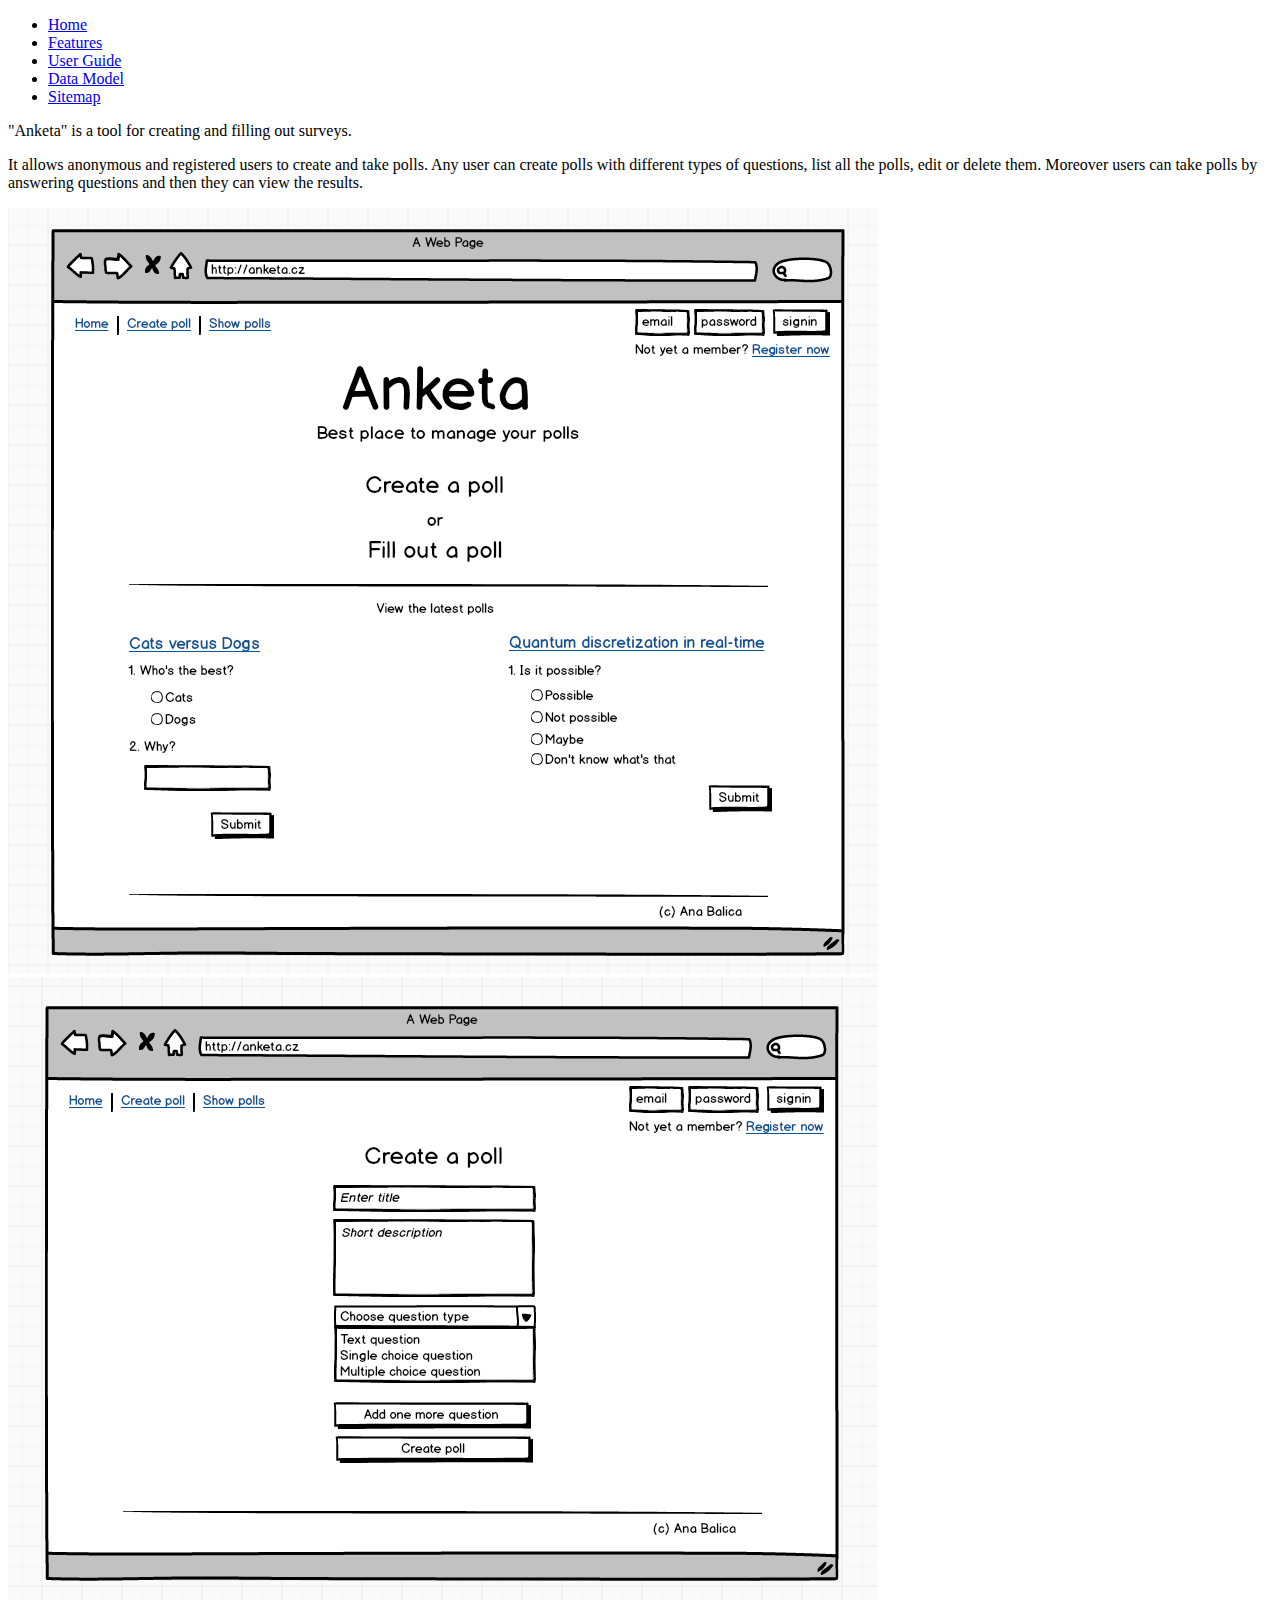
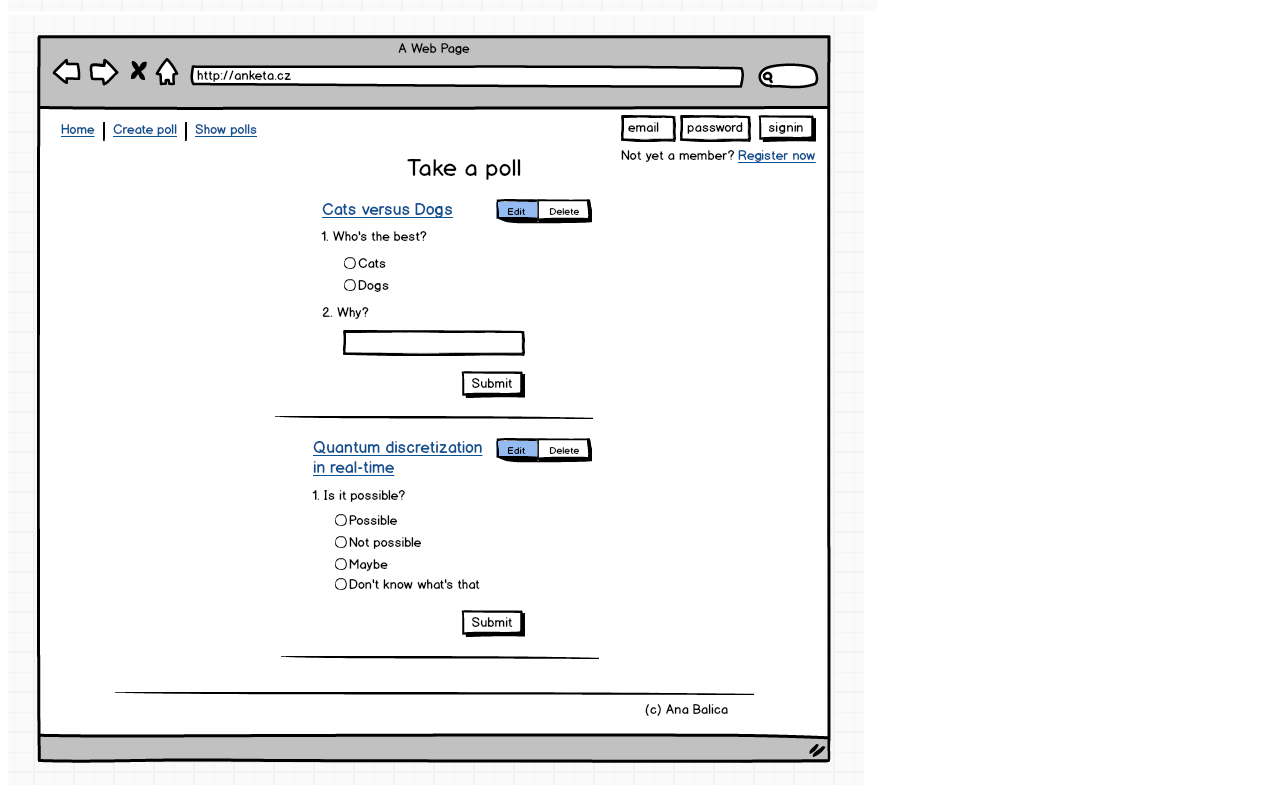
==== description/index.html @ c642bb09 "index page of the description" ====
<!DOCTYPE html>
<html>
<head>
	<meta charset="UTF-8">
	<title>Anketa - Home page</title>
</head>
<body>
	<div id="header">
		<ul>
			<li><a href="index.html" class="active">Home</a></li>
			<li><a href="features.html">Features</a></li>
			<li><a href="user_guide.html">User Guide</a></li>
			<li><a href="data_model.html">Data Model</a></li>
			<li><a href="sitemap.html">Sitemap</a></li>
		</ul>
	</div>
	<div id="main">
		<div class="description">
			<p>"Anketa" is a tool for creating and filling out surveys.</p>
			<p>It allows anonymous and registered users to create and take polls. Any 
			user can create polls with different types of questions, list all the polls,
			edit or delete them. Moreover users can take polls by answering questions 
			and then they can view the results.</p>
		</div>
		<div class="screenshots">
			<img src="img/main.png" alt="Front page">
			<img src="img/create_poll.png" alt="Create poll page">
			<img src="img/view_polls.png" alt="View and take polls page">
		</div>
	</div>
</body>
</html>
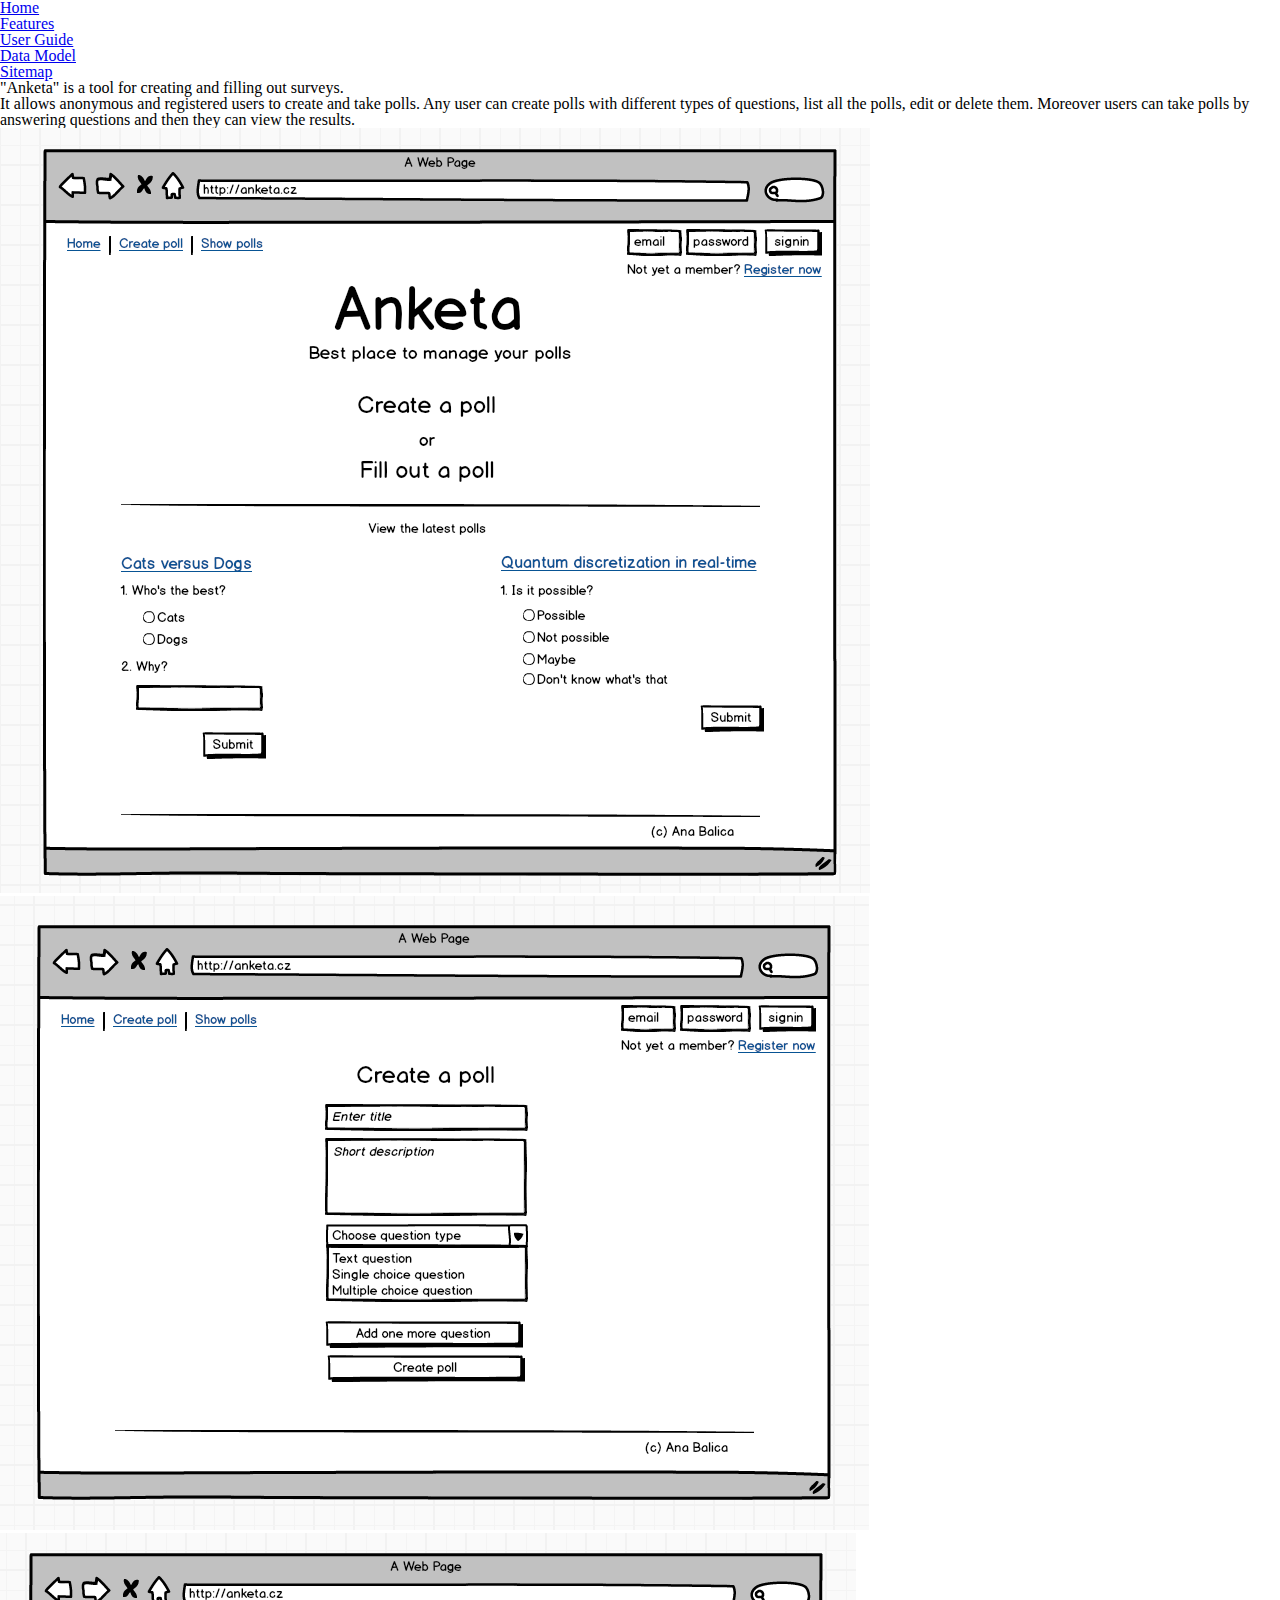
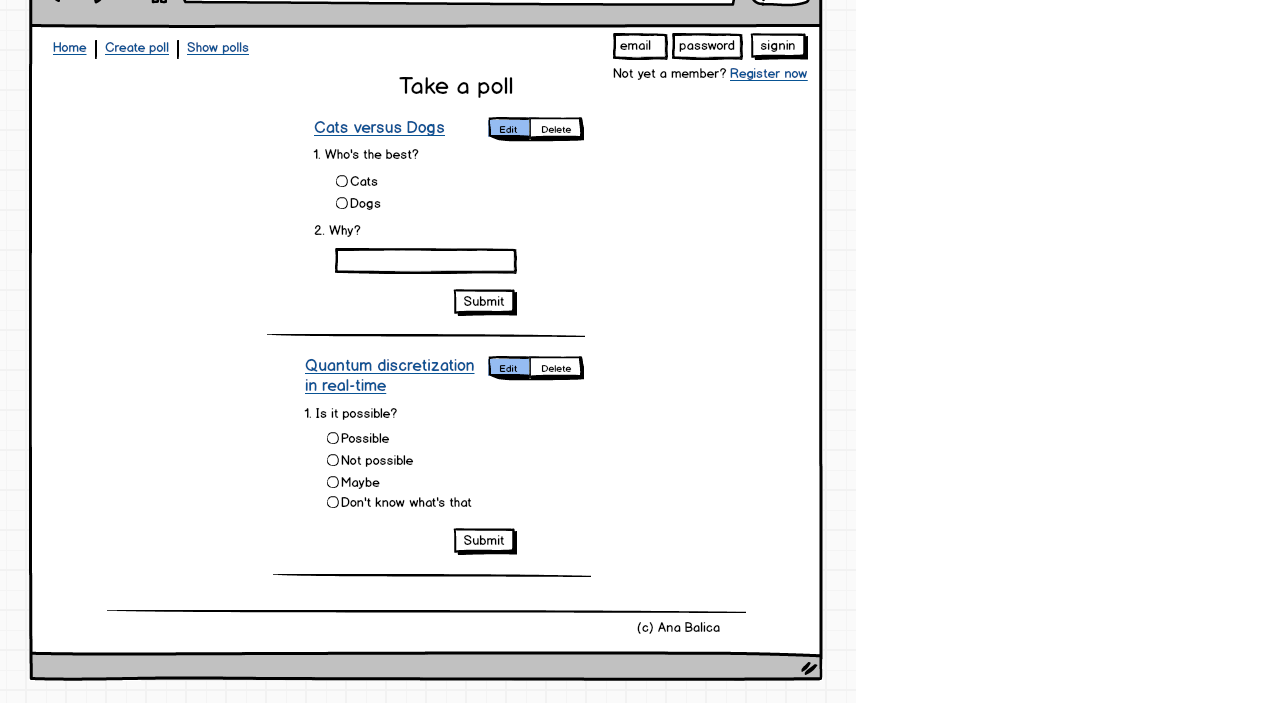
==== commit 4e4c1484: "add reset and style (empty) css" ====
--- a/description/index.html
+++ b/description/index.html
@@ -2,6 +2,9 @@
 <html>
 <head>
 	<meta charset="UTF-8">
+	<link href="http://fonts.googleapis.com/css?family=Open+Sans:400,600&amp;subset=latin,cyrillic-ext,latin-ext" rel="stylesheet" type="text/css">
+	<link rel="stylesheet" href="css/reset.css">
+	<link rel="stylesheet" href="css/style.css">
 	<title>Anketa - Home page</title>
 </head>
 <body>
@@ -11,7 +14,7 @@
 			<li><a href="features.html">Features</a></li>
 			<li><a href="user_guide.html">User Guide</a></li>
 			<li><a href="data_model.html">Data Model</a></li>
-			<li><a href="sitemap.html">Sitemap</a></li>
+			<li><a href="sitemap.xml">Sitemap</a></li>
 		</ul>
 	</div>
 	<div id="main">
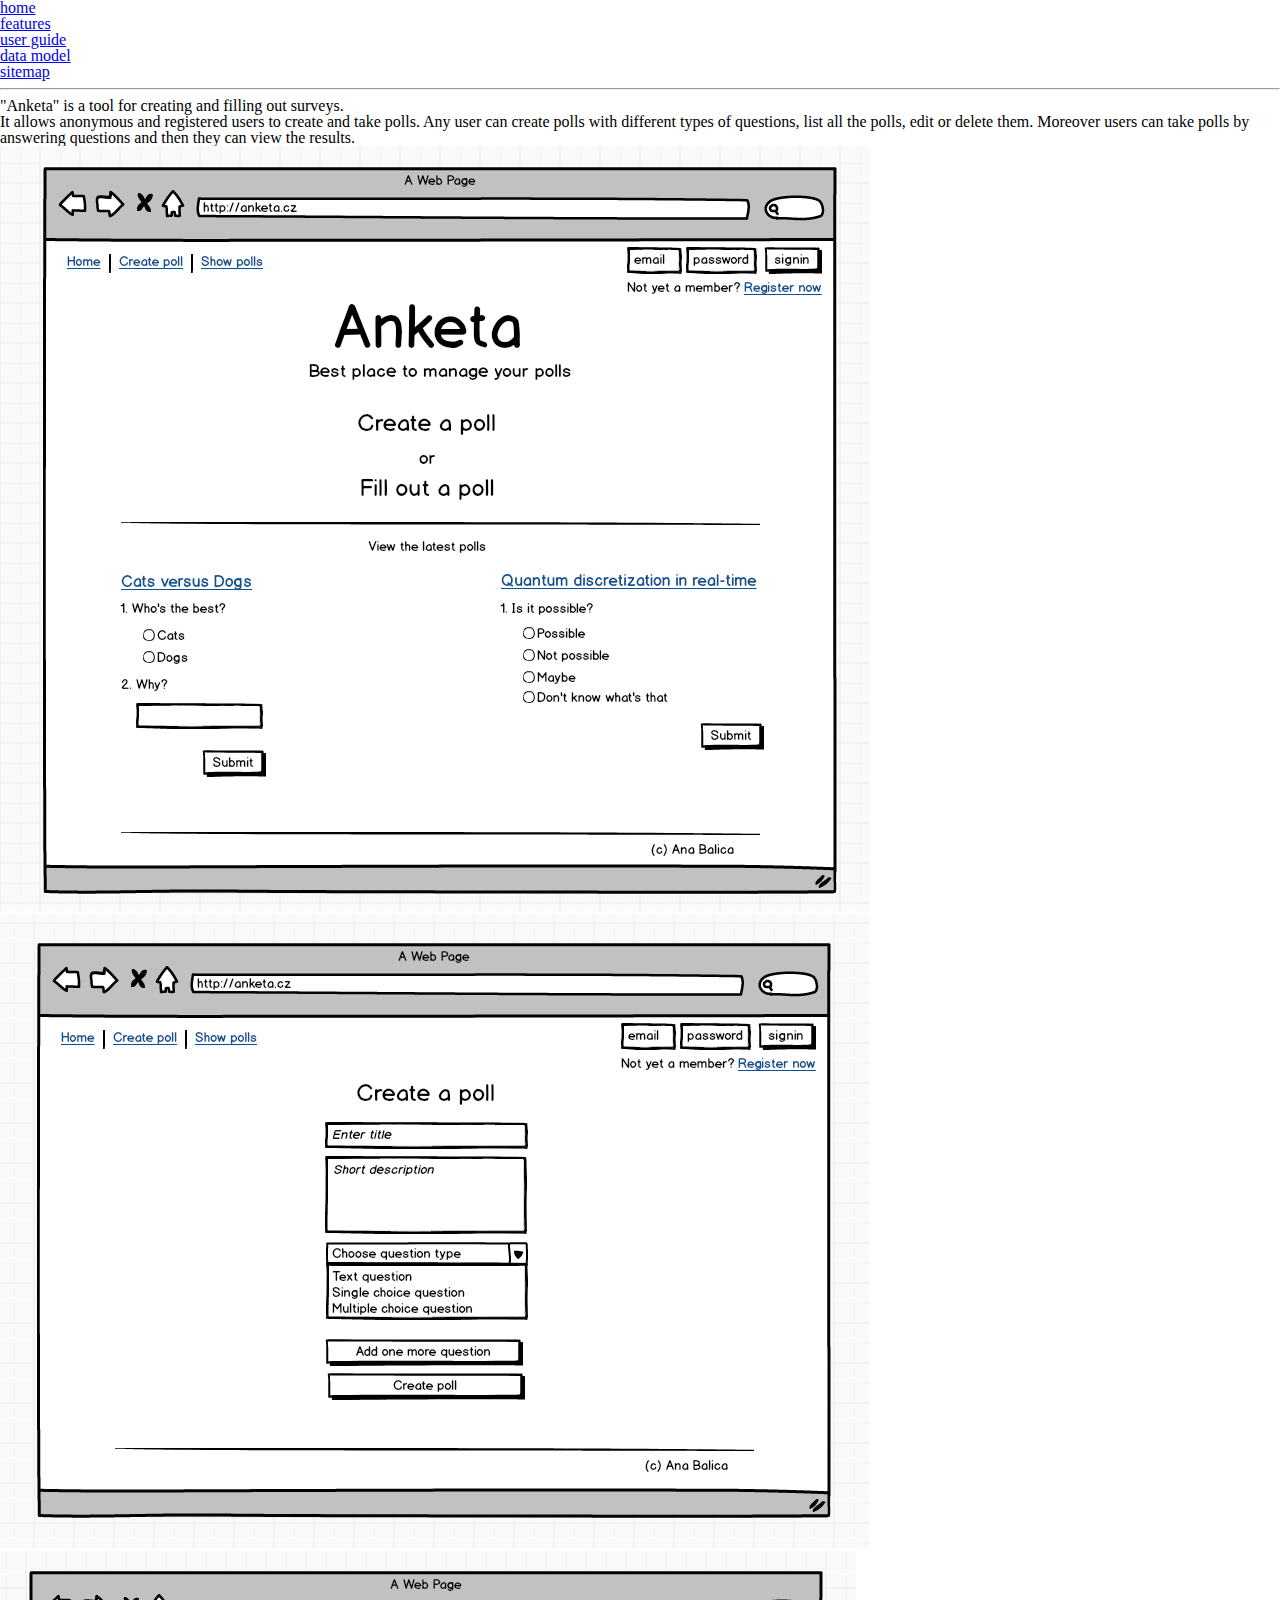
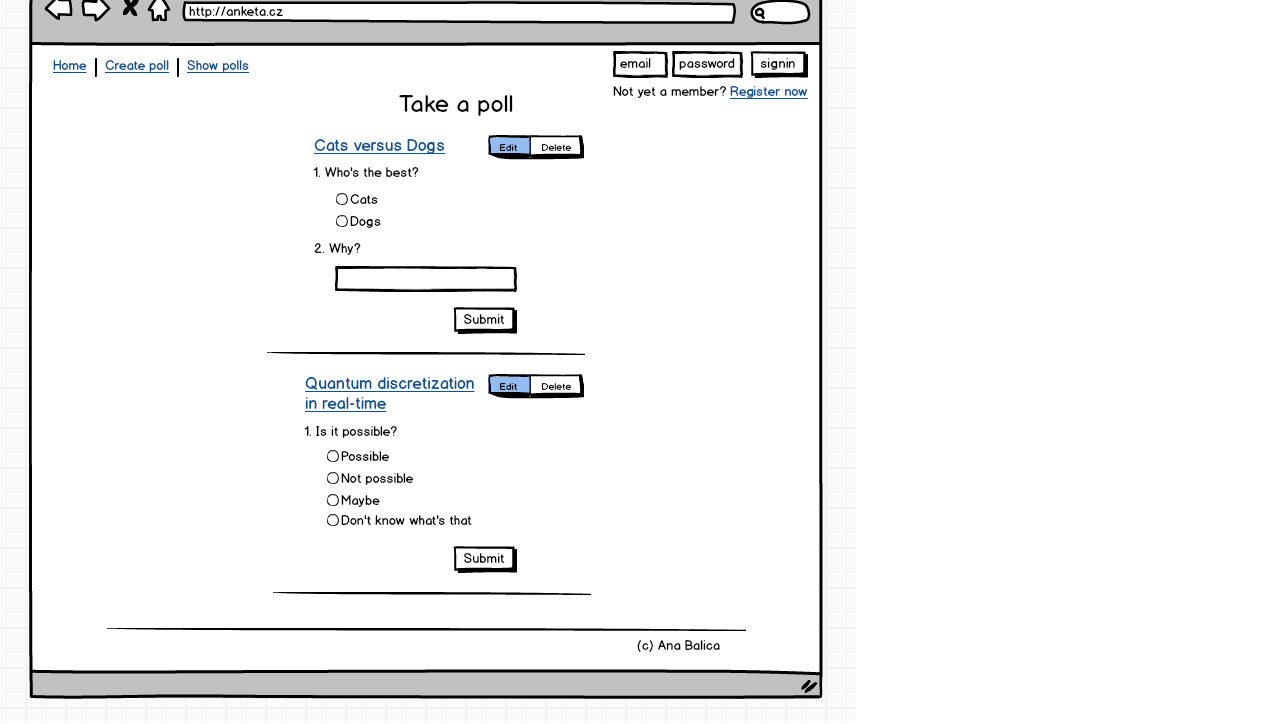
==== commit 41e11580: "update navigation bar" ====
--- a/description/index.html
+++ b/description/index.html
@@ -10,13 +10,14 @@
 <body>
 	<div id="header">
 		<ul>
-			<li><a href="index.html" class="active">Home</a></li>
-			<li><a href="features.html">Features</a></li>
-			<li><a href="user_guide.html">User Guide</a></li>
-			<li><a href="data_model.html">Data Model</a></li>
-			<li><a href="sitemap.xml">Sitemap</a></li>
+			<li><a href="index.html" class="active">home</a></li>
+			<li><a href="features.html">features</a></li>
+			<li><a href="user_guide.html">user guide</a></li>
+			<li><a href="data_model.html">data model</a></li>
+			<li><a href="sitemap.xml">sitemap</a></li>
 		</ul>
 	</div>
+	<hr/>
 	<div id="main">
 		<div class="description">
 			<p>"Anketa" is a tool for creating and filling out surveys.</p>
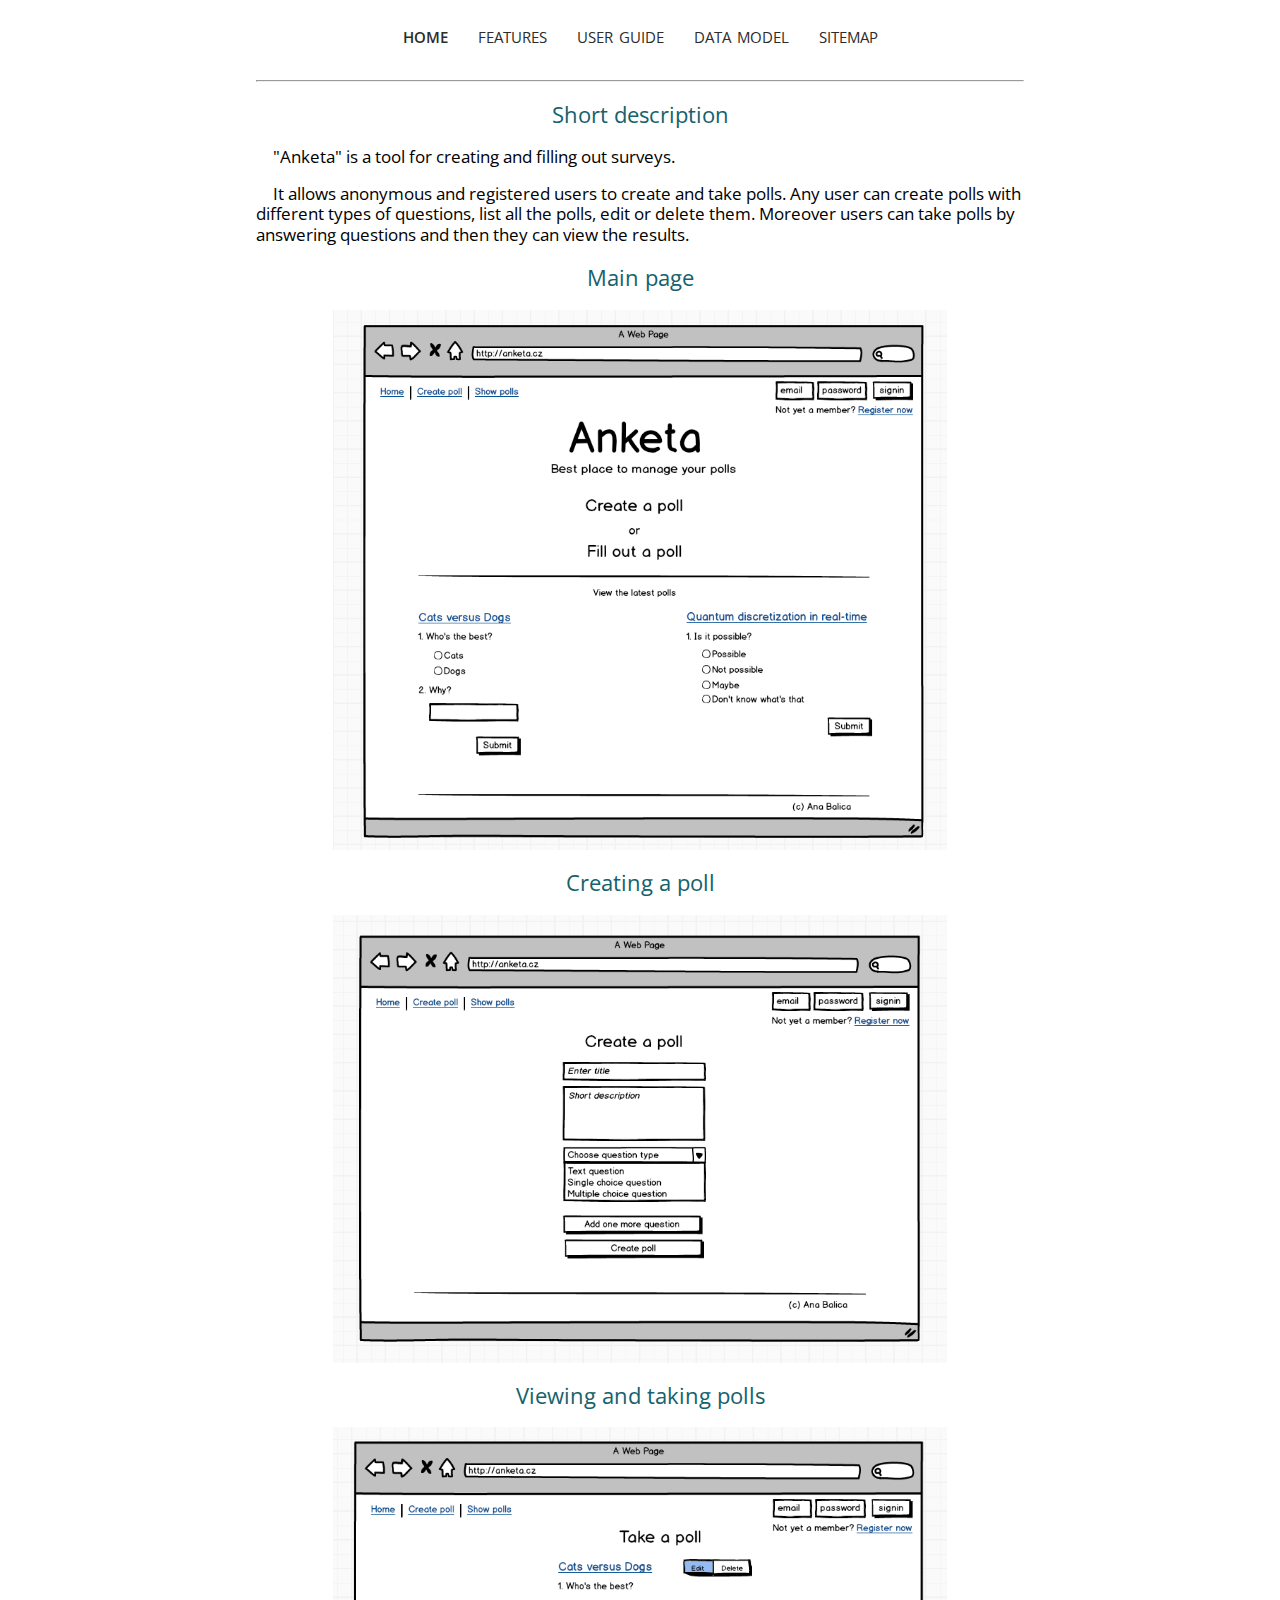
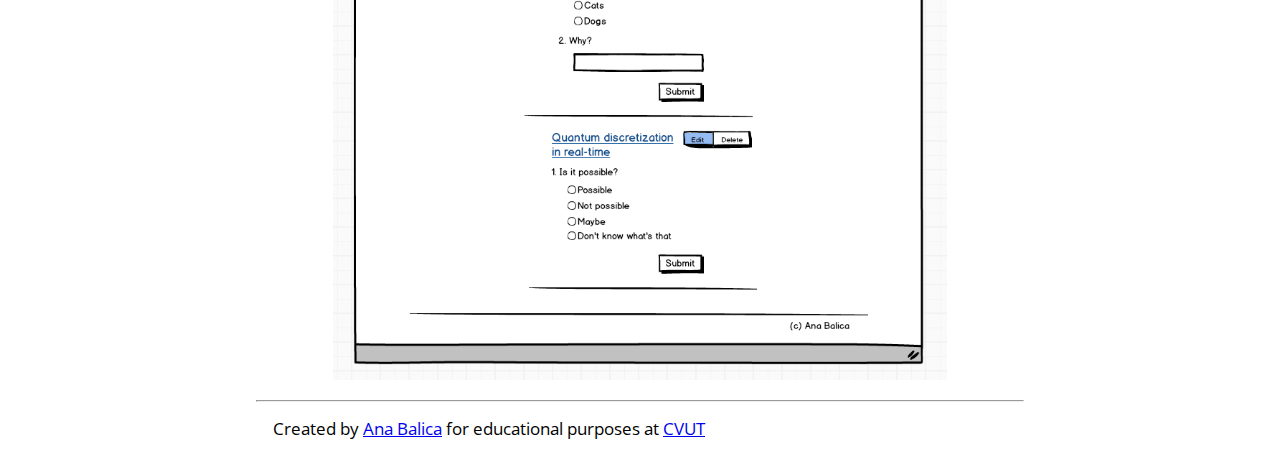
==== commit d2554ae4: "add footer" ====
--- a/description/index.html
+++ b/description/index.html
@@ -19,7 +19,8 @@
 	</div>
 	<hr/>
 	<div id="main">
-		<div class="description">
+		<div>
+			<h3>Short description</h3>
 			<p>"Anketa" is a tool for creating and filling out surveys.</p>
 			<p>It allows anonymous and registered users to create and take polls. Any 
 			user can create polls with different types of questions, list all the polls,
@@ -27,10 +28,18 @@
 			and then they can view the results.</p>
 		</div>
 		<div class="screenshots">
+			<h3>Main page</h3>
 			<img src="img/main.png" alt="Front page">
+			<h3>Creating a poll</h3>
 			<img src="img/create_poll.png" alt="Create poll page">
+			<h3>Viewing and taking polls</h3>
 			<img src="img/view_polls.png" alt="View and take polls page">
 		</div>
 	</div>
+	<hr/>
+	<div id="footer">
+		<p>Created by <a href="http://www.code-speculations.me/">Ana Balica</a> 
+		for educational purposes at <a href="http://www.cvut.cz/">CVUT</a></p>
+	</div>
 </body>
 </html>--- a/description/css/style.css
+++ b/description/css/style.css
@@ -0,0 +1,88 @@
+body {
+	width: 60%;
+	margin: 0 auto;
+	font-size: 17px;
+	font-family: 'Open Sans', Arial, sans-serif;
+	line-height: 1.2em;
+}
+
+h3 {
+	text-align: center;
+	font-size: 1.3em;
+	color: #14626D;
+	margin: 1em 0;
+}
+
+p {
+	margin: 1em 0;
+	text-indent: 1em;
+}
+
+table, thead, tbody, tr, td {
+	border: 1px solid #888;
+}
+
+thead {
+	height: 2em;
+	font-size: 1.1em;
+	text-align: center;
+}
+
+table tr {
+	height: 2em;
+}
+
+table td {
+	padding: 0.4em;
+
+}
+
+table td:first-child {
+	width: 4%;
+}
+
+table td:nth-child(2) {
+	width: 24%;
+}
+
+#header {
+	padding: 24px 0;
+}
+
+#header ul {
+	text-align: center;
+}
+
+#header li {
+	display: inline;
+	margin: 13px;
+}
+
+#header li>a {
+	text-decoration: none;
+	font-variant: small-caps;
+	font-size: 1.3em;
+	color: #2C2C2C;
+}
+
+#header li>a.active {
+	font-weight: 600;
+}
+
+#main {
+	margin: 20px 0;
+}
+
+#main ul {
+	list-style-type: square;
+}
+
+#main ul ul {
+	margin: 0 0 0 2em;
+}
+
+.screenshots img {
+	width: 80%;
+	margin: 0 auto;
+	display: block;
+}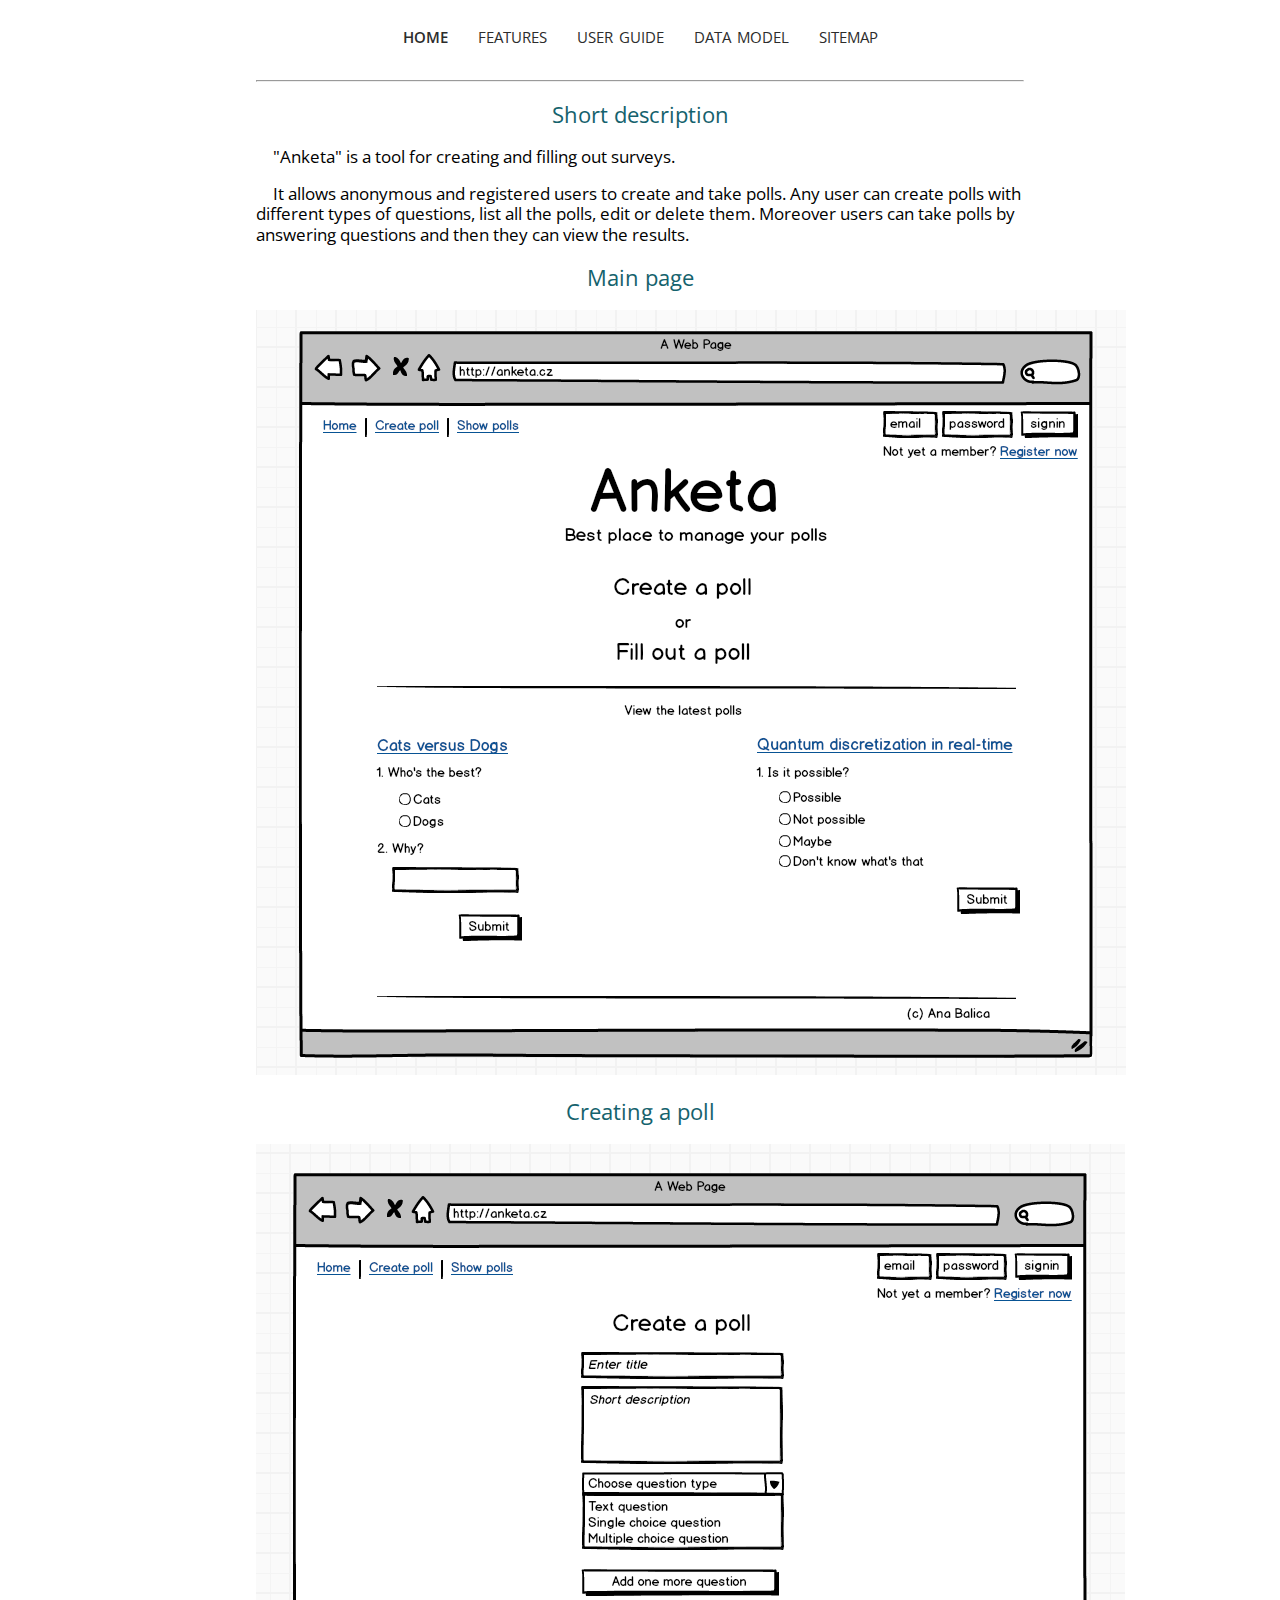
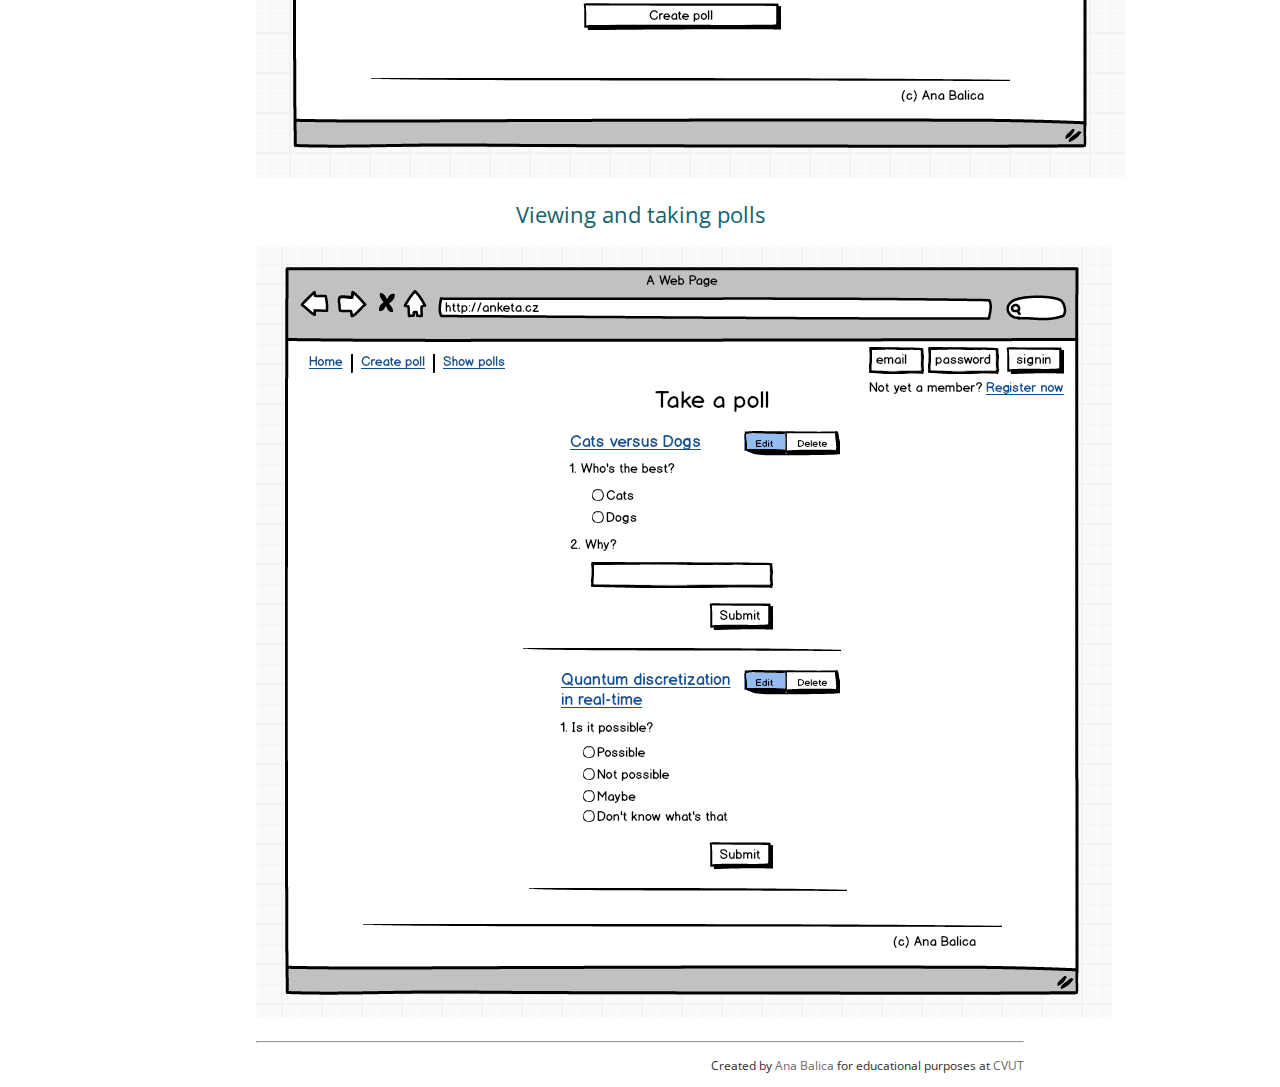
==== commit 3c2a7d99: "remove redundant class on div" ====
--- a/description/index.html
+++ b/description/index.html
@@ -5,6 +5,7 @@
 	<link href="http://fonts.googleapis.com/css?family=Open+Sans:400,600&amp;subset=latin,cyrillic-ext,latin-ext" rel="stylesheet" type="text/css">
 	<link rel="stylesheet" href="css/reset.css">
 	<link rel="stylesheet" href="css/style.css">
+	<link rel="stylesheet" href="css/print.css" media="print">
 	<title>Anketa - Home page</title>
 </head>
 <body>
@@ -27,7 +28,7 @@
 			edit or delete them. Moreover users can take polls by answering questions 
 			and then they can view the results.</p>
 		</div>
-		<div class="screenshots">
+		<div>
 			<h3>Main page</h3>
 			<img src="img/main.png" alt="Front page">
 			<h3>Creating a poll</h3>
--- a/description/css/style.css
+++ b/description/css/style.css
@@ -65,6 +65,10 @@
 	color: #2C2C2C;
 }
 
+#header li>a:hover {
+	font-weight: 600;
+}
+
 #header li>a.active {
 	font-weight: 600;
 }
@@ -85,4 +89,20 @@
 	width: 80%;
 	margin: 0 auto;
 	display: block;
+}
+
+#footer {
+	text-align: right;
+	font-size: 0.7em;
+	color: #2C2C2C;
+
+}
+
+#footer a {
+	color: #6B6A6A;
+	text-decoration: none;
+}
+
+#footer a:hover {
+	font-weight: 600;
 }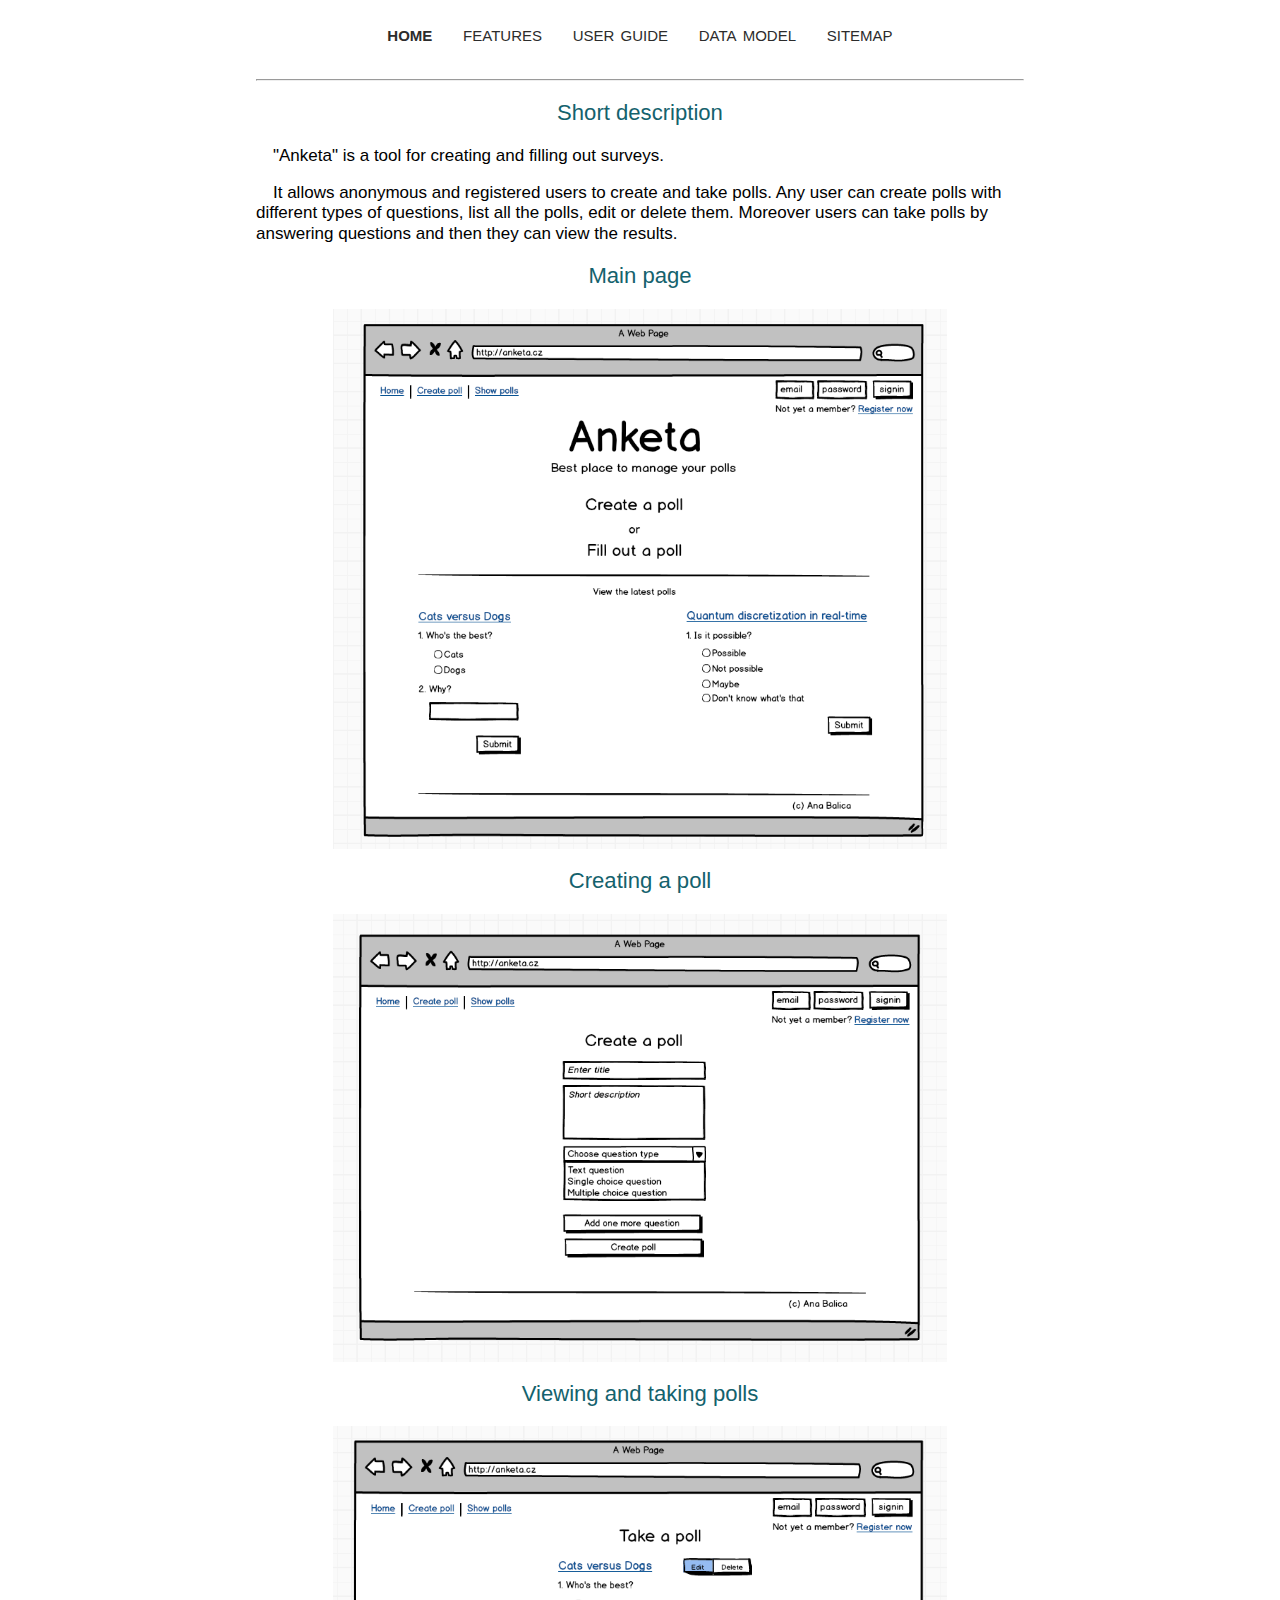
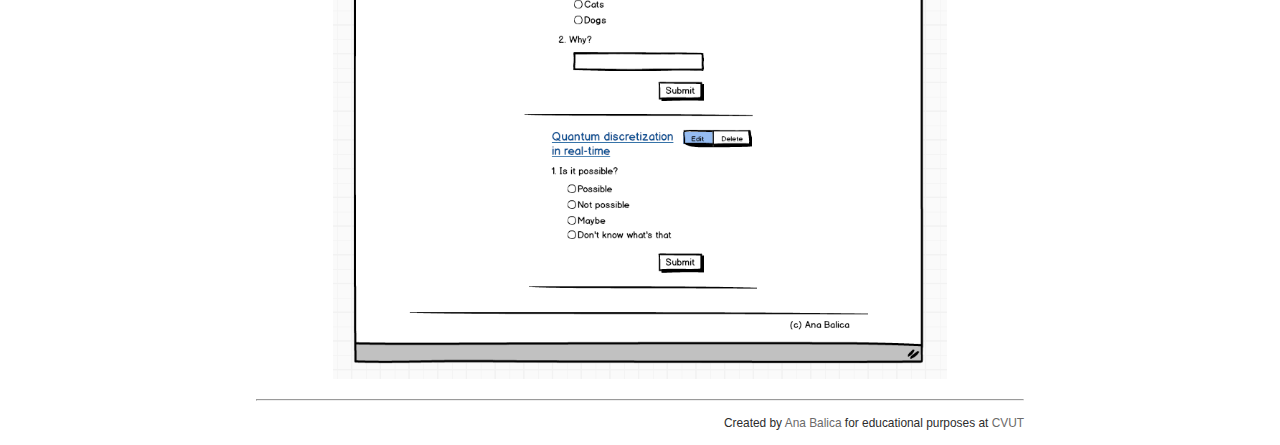
==== commit 0f6bbb72: "remove Google Fonts - use Arial" ====
--- a/description/index.html
+++ b/description/index.html
@@ -2,9 +2,11 @@
 <html>
 <head>
 	<meta charset="UTF-8">
-	<link href="http://fonts.googleapis.com/css?family=Open+Sans:400,600&amp;subset=latin,cyrillic-ext,latin-ext" rel="stylesheet" type="text/css">
 	<link rel="stylesheet" href="css/reset.css">
 	<link rel="stylesheet" href="css/style.css">
+	<link rel="stylesheet" title="day" href="css/style.css">
+	<link rel="alternate stylesheet" title="night" href="css/style_night.css">
+	<meta http-equiv="Default-Style" content="day">
 	<link rel="stylesheet" href="css/print.css" media="print">
 	<title>Anketa - Home page</title>
 </head>
--- a/description/css/style.css
+++ b/description/css/style.css
@@ -2,7 +2,7 @@
 	width: 60%;
 	margin: 0 auto;
 	font-size: 17px;
-	font-family: 'Open Sans', Arial, sans-serif;
+	font-family: Arial, sans-serif;
 	line-height: 1.2em;
 }
 
@@ -16,6 +16,12 @@
 p {
 	margin: 1em 0;
 	text-indent: 1em;
+}
+
+img {
+	width: 80%;
+	margin: 0 auto;
+	display: block;
 }
 
 table, thead, tbody, tr, td {
@@ -85,17 +91,10 @@
 	margin: 0 0 0 2em;
 }
 
-.screenshots img {
-	width: 80%;
-	margin: 0 auto;
-	display: block;
-}
-
 #footer {
 	text-align: right;
 	font-size: 0.7em;
 	color: #2C2C2C;
-
 }
 
 #footer a {
--- a/description/css/style.css
+++ b/description/css/style.css
@@ -2,7 +2,7 @@
 	width: 60%;
 	margin: 0 auto;
 	font-size: 17px;
-	font-family: 'Open Sans', Arial, sans-serif;
+	font-family: Arial, sans-serif;
 	line-height: 1.2em;
 }
 
@@ -16,6 +16,12 @@
 p {
 	margin: 1em 0;
 	text-indent: 1em;
+}
+
+img {
+	width: 80%;
+	margin: 0 auto;
+	display: block;
 }
 
 table, thead, tbody, tr, td {
@@ -85,17 +91,10 @@
 	margin: 0 0 0 2em;
 }
 
-.screenshots img {
-	width: 80%;
-	margin: 0 auto;
-	display: block;
-}
-
 #footer {
 	text-align: right;
 	font-size: 0.7em;
 	color: #2C2C2C;
-
 }
 
 #footer a {
--- a/description/css/print.css
+++ b/description/css/print.css
@@ -0,0 +1,105 @@
+body {
+	width: 100%;
+	margin: 0 auto;
+	font-size: 17px;
+	font-family: Arial, sans-serif;
+	line-height: 1.2em;
+	color: black;
+}
+
+a {
+	color: black;
+}
+
+h3 {
+	text-align: center;
+	font-size: 1.3em;
+	margin: 1em 0;
+}
+
+p {
+	margin: 1em 0;
+	text-indent: 1em;
+}
+
+img {
+	width: 80%;
+	margin: 0 auto;
+	display: block;
+}
+
+table, thead, tbody, tr, td {
+	border: 1px solid #888;
+}
+
+thead {
+	height: 2em;
+	font-size: 1.1em;
+	text-align: center;
+}
+
+table tr {
+	height: 2em;
+}
+
+table td {
+	padding: 0.4em;
+
+}
+
+table td:first-child {
+	width: 4%;
+}
+
+table td:nth-child(2) {
+	width: 24%;
+}
+
+#header {
+	padding: 24px 0;
+}
+
+#header ul {
+	text-align: center;
+}
+
+#header li {
+	display: inline;
+	margin: 13px;
+}
+
+#header li>a {
+	text-decoration: none;
+	font-variant: small-caps;
+	font-size: 1.3em;
+}
+
+#header li>a.active {
+	font-weight: 600;
+}
+
+#main {
+	margin: 20px 0;
+}
+
+#main ul {
+	list-style-type: square;
+	margin: 0 0 0 2em;
+}
+
+#main ul ul {
+	margin: 0 0 0 2em;
+}
+
+#footer {
+	text-align: right;
+	font-size: 0.7em;
+}
+
+#footer a {
+	text-decoration: none;
+}
+
+#footer a:hover {
+	font-weight: 600;
+}